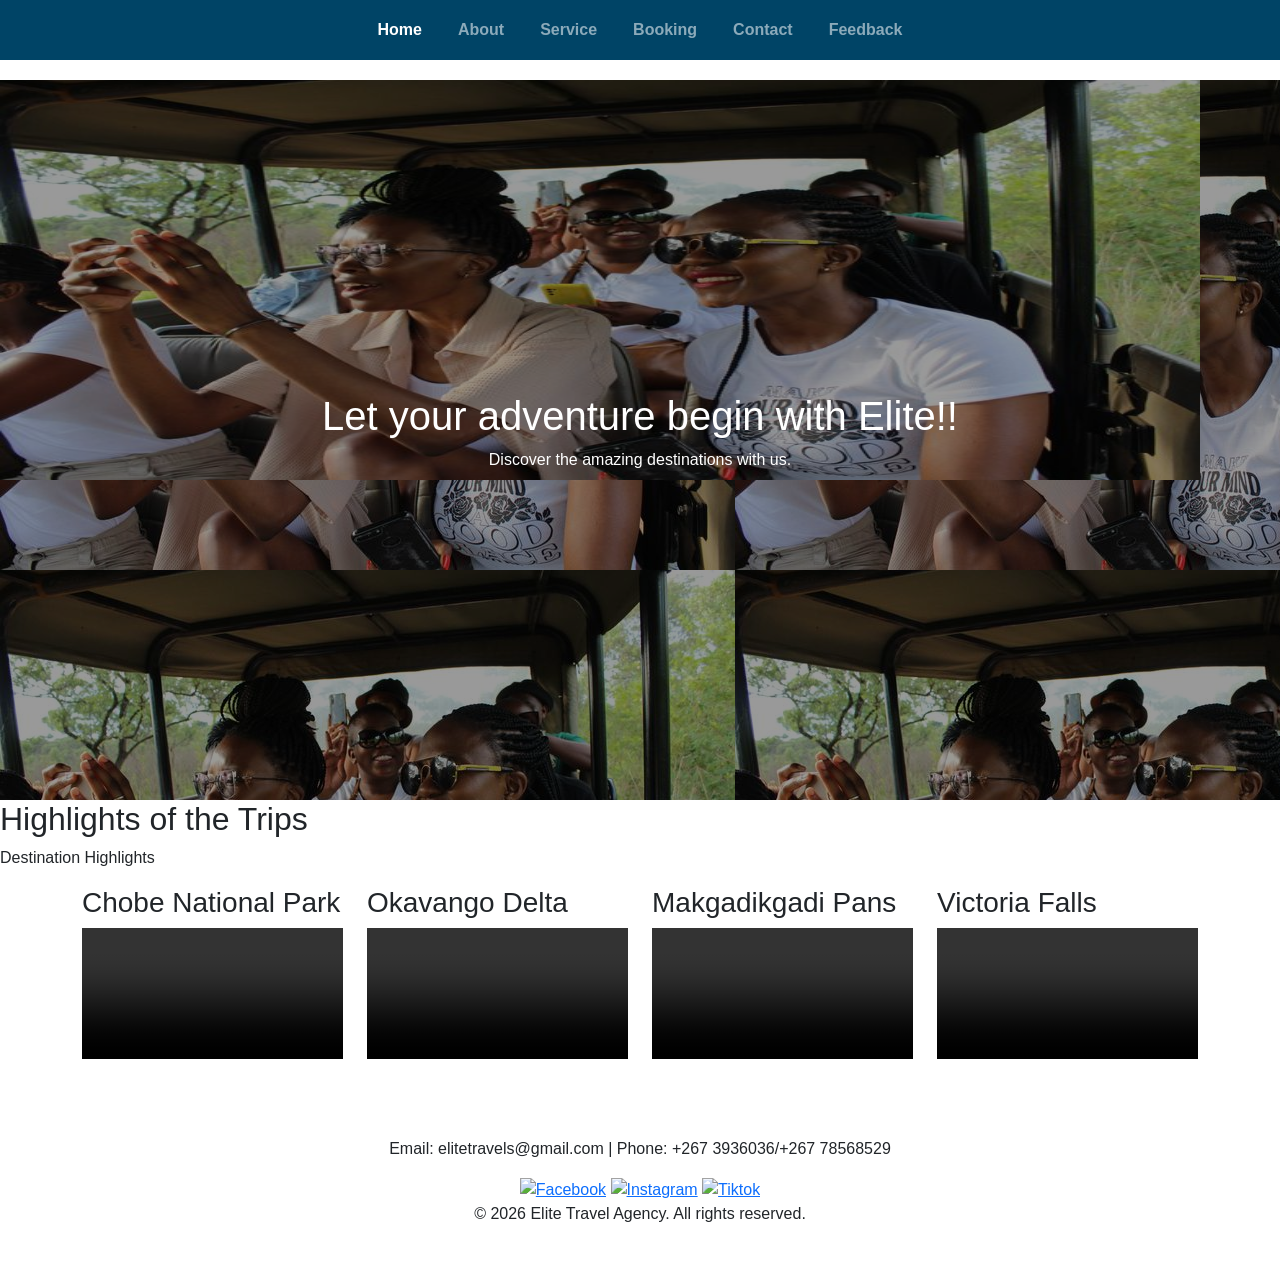
==== index.html @ 365d8ebf "Updated content" ====
<!DOCTYPE html>

<html lang="en">

<head>
    <meta charset="UTF-8">
    <meta name="viewport"  content="width=device-width,initial-scale-1.0">
    <title>Elite Travel Agency</title>

    <link rel="stylesheet" href="https://cdn.jsdelivr.net/npm/bootstrap@5.3.0/dist/css/bootstrap.min.css">
    <link rel="stylesheet" href="style.css">


</head>

<body>

    <header>
        <nav class="navbar navbar-expand-lg navbar-dark bg-dark fixed-top">
            <div class="container-fluid">

                
                <!--Mobile toggle button-->
                <button class="navbar-toggler" type="button" data-bs-toggle="collapse" data-bs-target="#navbarNav">
                    <span class="navbar-toggler-icon"></span>
                </button>

       <!--Navigation links-->
       <div class="collapse navbar-collapse" id="navbarNav">
        <ul class="navbar-nav mx-auto">
          <li class="nav-item"><a class="nav-link active" href="index.html">Home</a></li>
          <li class="nav-item"><a class="nav-link" href="about.html">About</a></li>
          <li class="nav-item"><a class="nav-link" href="service.html">Service</a></li>
          <li class="nav-item"><a class="nav-link" href="booking.html">Booking</a></li>
          <li class="nav-item"><a class="nav-link" href="contact.html">Contact</a></li>
          <li class="nav-item"><a class="nav-link" href="feedback.html">Feedback</a></li>
        </ul>
       </div>
      </div>
     </nav>
    </header>

        <!-- Hero Banner Section -->
         <section class="hero">
            <img src="Hero-banner.jpg" alt="Travel banner showing our happy travellers" width="1200" height="400">
            <div class="tagline">
            <h1>Let your adventure begin with Elite!!</h1>
            <p>Discover the amazing destinations with us.</p>
            
            </div>
         </section>

         <main>

         <section id="trip-highlights-videos">
            <h2>Highlights of the Trips</h2>
            <p>Destination Highlights</p>
            <div class="container">
                <div class="row">
                    <div class="col-md-3 col-sm-6 mb-4">
               <article>
                    <h3>Chobe National Park</h3>
                    <video class="w-100" controls>
                        <source src="Chobe.mp4" type="video/mp4">
                        Your browswer does not support the video tag.
                    </video>
                    </article>
                    </div>
              <div class="col-md-3 col-sm-6 mb-4">
                <article>
                <h3>Okavango Delta</h3>
                <video class="w-100" controls>
                    <source src="Okavango.mp4" type="video/mp4">
                    Your browser does not support the video tag.
                </video>
                </article>
              </div>
            
              <div class="col-md-3 col-sm-6 mb-4">
                <article>
                <h3>Makgadikgadi Pans</h3>
                <video class="w-100" controls>
                    <source src="Makgadikgadi.mp4" type="video/mp4">
                    Your browser does not support the video tag.
                </video>
                </article>
              </div>
            
              <div class="col-md-3 col-sm-6 mb-4">
                <article>
                <h3>Victoria Falls</h3>
                <video class="w-100" controls>
                    <source src="VictoriaFalls.mp4" type="video/mp4">
                    Your browser does not support the video tag.
                </video>
                </article>
              </div>

                </div>

            </div>

         </section>

    </main>

    <footer class="container text-center my-5">
        <!--Contact Info-->
        <section id="contact">
            <p>Email: elitetravels@gmail.com | Phone: +267 3936036/+267 78568529</p>
        </section>

        <!--Social Media Icons-->
        <section id="social-media">
            <a href="#"><img src="facebook-icon.png" alt="Facebook"></a>
            <a href="#"><img src="instagram-icon.png" alt="Instagram"></a>
            <a href="#"><img src="tiktok-icon.png" alt="Tiktok"></a>
        </section>

        <!--Copyright-->
        <section id="copyright">
            <p>&copy; 2026 Elite Travel Agency. All rights reserved.</p>
        </section>
    </footer>

</body>

</html>
---- style.css ----
/* General reset */
body {
  padding-top: 120px;
  font-family: Arial, sans-serif;
  margin: 0;
  padding: 0;
}

/* Navigation container*/
.navbar {
  display: flex;
  justify-content: space-between; /* logo on left, nav on right */
  align-items: center;
  background-color: #004466;
  padding: 10px 20px;
  position: fixed;
  top: 0;
  left: 0;
  width: 100%;
  z-index: 1000;
}

/* Logo styling */
.logo img {
  height: 50px; /*adjust size */
}

/* Override Bootstrap defaults */
.navbar {
  background-color: #004466 !important; /* Deep blue brand color */
}

.navbar-nav {
  gap: 20px;
}

.nav-link {
  font-weight: bold;
  transition: color 0.3s ease;
}

.nav-link:hover {
  color: #ffc107; /* Gold hover effect */
}



/* Hero banner */
.hero {
  position: relative;
  background: url('Hero-banner.jpg');
  height: 80vh;
  color: white;
  margin-top: 80px;
}

.hero::before {
  content: "";
  position: absolute;
  top: 0; left: 0;
  width: 100%; height: 100%;
  background: rgba(0,0,0,0.4); /* overlay */
  z-index: 1;
}

.hero .tagline {
  position: absolute;
  top: 50%; left: 50%;
  transform: translate(-50%, -50%);
  text-align: center;
  z-index: 2;
}

/* Video highlights grid */
.video-grid {
  display: flex;
  justify-content: center;
  gap: 20px;
  flex-wrap: wrap; /* allows wrapping on smaller screens */
  margin: 20px;
}
.video-grid article {
  text-align: center;
}
.video-grid video {
  width: 250px;   /* smaller size */
  height: 150px;  /* keeps them compact */
  border: 2px solid #ccc;
  border-radius: 8px;
}

.highlights img {
  width: 100%;
  height: 200px;
  object-fit: cover;
  border-radius: 8px;
  box-shadow: 0 4px 6px rgba(0,0,0,0.2);

  .highlights p {
    text-align: center;
    margin-top: 8px;
    font-size: 14px;
    color: #333;
  }

  @media (max-width: 768px) {
    .col-md-3 {
      flex: 0 0 100%;
      max-width: 100%;
      margin-bottom: 20px;
  }
}

/* Footer */
footer {
  background-color: #004466;
  color: white;
  text-align: center;
  padding: 20px;
}
footer .social-icons img {
  width: 24px;
  height: 24px;
  margin: 0 5px;
}
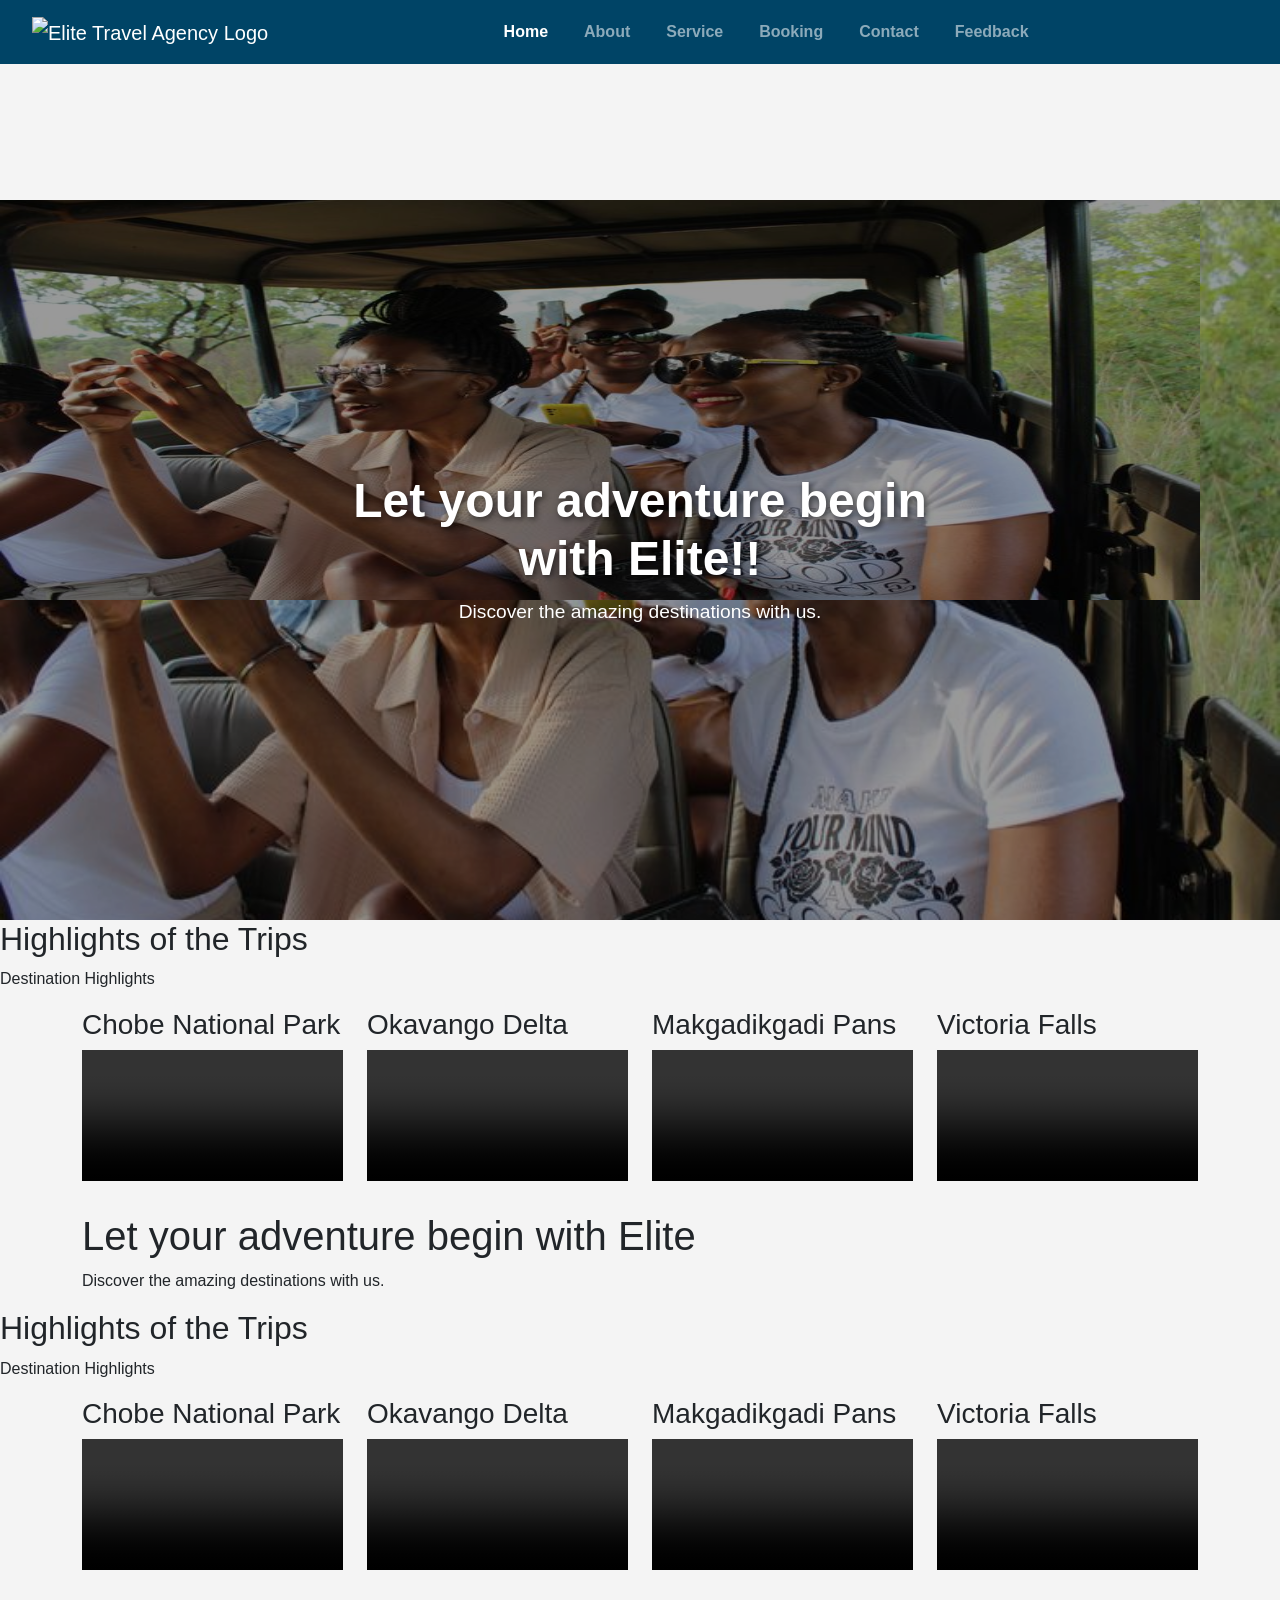
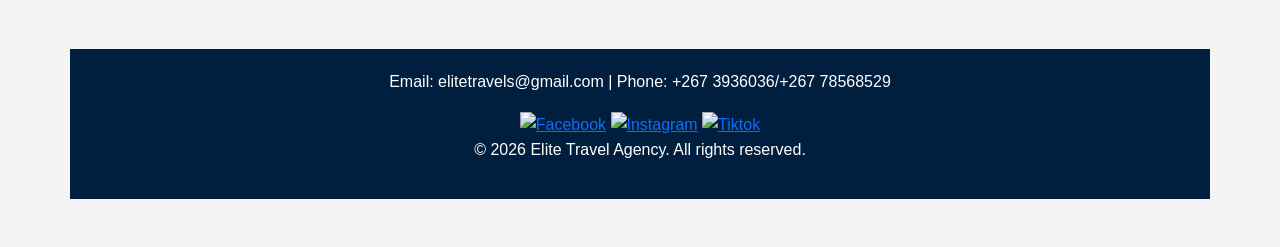
==== commit 20c214f2: "Updated changes" ====
--- a/index.html
+++ b/index.html
@@ -1,3 +1,4 @@
+
 <!DOCTYPE html>
 
 <html lang="en">
@@ -18,6 +19,12 @@
     <header>
         <nav class="navbar navbar-expand-lg navbar-dark bg-dark fixed-top">
             <div class="container-fluid">
+
+
+                <!--Logo-->
+                <a class="navbar-brand" href="index.html">
+                  <img src="images/logo.png" alt="Elite Travel Agency Logo" height="=40">
+                </a>
 
                 
                 <!--Mobile toggle button-->
@@ -96,6 +103,59 @@
                 </article>
               </div>
 
+
+            <h1>Let your adventure begin with Elite</h1>
+            <p>Discover the amazing destinations with us.</p>
+            </div>
+         </section>
+
+         <main>
+
+         <section id="trip-highlights-videos">
+            <h2>Highlights of the Trips</h2>
+            <p>Destination Highlights</p>
+            <div class="container">
+                <div class="row">
+                    <div class="col-md-3 col-sm-6 mb-4">
+               <article>
+                    <h3>Chobe National Park</h3>
+                    <video class="w-100" controls>
+                        <source src="Chobe.mp4" type="video/mp4">
+                        Your browswer does not support the video tag.
+                    </video>
+                    </article>
+                    </div>
+              <div class="col-md-3 col-sm-6 mb-4">
+                <article>
+                <h3>Okavango Delta</h3>
+                <video class="w-100" controls>
+                    <source src="Okavango.mp4" type="video/mp4">
+                    Your browser does not support the video tag.
+                </video>
+                </article>
+              </div>
+            
+              <div class="col-md-3 col-sm-6 mb-4">
+                <article>
+                <h3>Makgadikgadi Pans</h3>
+                <video class="w-100" controls>
+                    <source src="Makgadikgadi.mp4" type="video/mp4">
+                    Your browser does not support the video tag.
+                </video>
+                </article>
+              </div>
+            
+              <div class="col-md-3 col-sm-6 mb-4">
+                <article>
+                <h3>Victoria Falls</h3>
+                <video class="w-100" controls>
+                    <source src="VictoriaFalls.mp4" type="video/mp4">
+                    Your browser does not support the video tag.
+                </video>
+                </article>
+              </div>
+
+
                 </div>
 
             </div>
@@ -127,3 +187,7 @@
 
 </html>
 
+
+
+
+
--- a/style.css
+++ b/style.css
@@ -1,125 +1,297 @@
-/* General reset */
-body {
-  padding-top: 120px;
-  font-family: Arial, sans-serif;
-  margin: 0;
-  padding: 0;
-}
-
-/* Navigation container*/
-.navbar {
-  display: flex;
-  justify-content: space-between; /* logo on left, nav on right */
-  align-items: center;
-  background-color: #004466;
-  padding: 10px 20px;
-  position: fixed;
-  top: 0;
-  left: 0;
-  width: 100%;
-  z-index: 1000;
-}
-
-/* Logo styling */
-.logo img {
-  height: 50px; /*adjust size */
-}
-
-/* Override Bootstrap defaults */
-.navbar {
-  background-color: #004466 !important; /* Deep blue brand color */
-}
-
-.navbar-nav {
-  gap: 20px;
-}
-
-.nav-link {
-  font-weight: bold;
-  transition: color 0.3s ease;
-}
-
-.nav-link:hover {
-  color: #ffc107; /* Gold hover effect */
-}
-
-
-
-/* Hero banner */
-.hero {
-  position: relative;
-  background: url('Hero-banner.jpg');
-  height: 80vh;
-  color: white;
-  margin-top: 80px;
-}
-
-.hero::before {
-  content: "";
-  position: absolute;
-  top: 0; left: 0;
-  width: 100%; height: 100%;
-  background: rgba(0,0,0,0.4); /* overlay */
-  z-index: 1;
-}
-
-.hero .tagline {
-  position: absolute;
-  top: 50%; left: 50%;
-  transform: translate(-50%, -50%);
-  text-align: center;
-  z-index: 2;
-}
-
-/* Video highlights grid */
-.video-grid {
-  display: flex;
-  justify-content: center;
-  gap: 20px;
-  flex-wrap: wrap; /* allows wrapping on smaller screens */
-  margin: 20px;
-}
-.video-grid article {
-  text-align: center;
-}
-.video-grid video {
-  width: 250px;   /* smaller size */
-  height: 150px;  /* keeps them compact */
-  border: 2px solid #ccc;
-  border-radius: 8px;
-}
-
-.highlights img {
-  width: 100%;
-  height: 200px;
-  object-fit: cover;
-  border-radius: 8px;
-  box-shadow: 0 4px 6px rgba(0,0,0,0.2);
-
-  .highlights p {
-    text-align: center;
-    margin-top: 8px;
-    font-size: 14px;
-    color: #333;
-  }
-
-  @media (max-width: 768px) {
-    .col-md-3 {
-      flex: 0 0 100%;
-      max-width: 100%;
-      margin-bottom: 20px;
-  }
-}
-
-/* Footer */
-footer {
-  background-color: #004466;
-  color: white;
-  text-align: center;
-  padding: 20px;
-}
-footer .social-icons img {
-  width: 24px;
-  height: 24px;
-  margin: 0 5px;
-}
+
+
+* { margin: 0; padding: 0; box-sizing: border-box; }
+body {
+  font-family: Arial, sans-serif;
+  margin: 0;
+  padding-top: 100px; 
+  line-height: 1.6;
+  background: #f4f4f4;
+
+
+header {
+  position: fixed;
+  top: 0;
+  width: 100%;
+  background: #003366;
+  color: white;
+  padding: 20px;
+  display: flex;
+  justify-content: space-between;
+  align-items: center;
+  z-index: 1000;
+}
+header nav ul { list-style: none;
+   display: flex; 
+   gap: 20px; 
+  }
+
+@media (max-width: 768px) {
+  .nav-links {
+    flex-direction: column;   /* stack links vertically */
+    gap: 15px;
+    background-color: #001f3f;
+    padding: 10px;
+  }
+}
+
+header nav ul li a {
+  color: white; 
+  text-decoration: none;
+   font-weight: bold;
+  transition: color 0.3s ease;
+}
+header nav ul li a:hover { color: #ffc107; }
+
+
+.hero {
+  position: relative;
+  background: url('Hero-banner.jpg') center/cover no-repeat;
+  height: 80vh;
+  color: white;
+  margin-top: 100px;
+}
+.hero::before {
+  content: "";
+  position: absolute;
+  top: 0; left: 0;
+  width: 100%; height: 100%;
+  background: rgba(0,0,0,0.4);
+  z-index: 1;
+}
+.hero .tagline {
+  position: absolute;
+  top: 50%; left: 50%;
+  transform: translate(-50%, -50%);
+  text-align: center;
+  z-index: 2;
+}
+.hero .tagline h1 {
+  font-size: 3rem;
+  font-weight: bold;
+  margin-bottom: 10px;
+  text-shadow: 2px 2px 6px rgba(0,0,0,0.6);
+}
+.hero .tagline p {
+  font-size: 1.2rem;
+  margin-bottom: 20px;
+}
+
+
+.about-section {
+  padding: 40px;
+  text-align: center;
+}
+
+.about-row {
+  display: flex;
+  justify-content: center;
+  align-items: flex-start;
+  gap: 20px; 
+  flex-wrap: nowrap;
+}
+
+.about-box {
+   width: 220px;              
+  height: 220px;            
+  background: #fff;
+  border-radius: 8px;
+  box-shadow: 0 4px 6px rgba(0,0,0,0.1);
+  overflow: hidden;
+  text-align: center;
+}
+
+.about-box img {
+  width: 100%;
+  height: 160px; 
+  object-fit: cover;
+}
+
+.about-box p {
+  padding: 10px;
+  font-weight: bold;
+  color: #333;
+}
+
+
+.services-section { padding: 40px; text-align: center; }
+.services-grid {
+  display: grid; grid-template-columns: repeat(2, 1fr);
+  gap: 20px; margin-top: 20px;
+}
+.service-box {
+  border: 1px solid #ccc; padding: 20px;
+  background: #f9f9f9; border-radius: 8px;
+}
+
+
+.prices-section { padding: 40px; }
+table { width: 100%; border-collapse: collapse; margin-top: 20px; }
+th, td { border: 1px solid #ccc; padding: 12px; text-align: left; }
+th { background: #004466; color: white; }
+
+
+.contact-section { padding: 40px; }
+.contact-section p { margin-bottom: 10px; }
+
+footer {
+  text-align: center;
+  padding: 20px;
+  background-color: #001f3f;
+  color: #fff;
+}
+
+.social-icons {
+  display: flex;
+  justify-content: center;
+  flex-wrap: wrap;   /* allows wrapping on small screens */
+  margin-top: 10px;
+}
+
+.social-icons a {
+  color: #fff;
+  margin: 0 10px;
+  font-size: 20px;
+}
+
+@media (max-width: 600px) {
+  .social-icons a {
+    font-size: 16px;  /* smaller icons */
+    margin: 5px;
+  }
+}
+
+
+
+@media (max-width: 768px) {
+  .services-grid { grid-template-columns: 1fr; }
+  header nav ul { flex-direction: column; gap: 10px; }
+}
+    }
+=======
+/* General reset */
+body {
+  padding-top: 120px;
+  font-family: Arial, sans-serif;
+  margin: 0;
+  padding: 0;
+}
+
+/* Navigation container*/
+.navbar {
+  display: flex;
+  justify-content: space-between; /* logo on left, nav on right */
+  align-items: center;
+  background-color: #004466;
+  padding: 10px 20px;
+  position: fixed;
+  top: 0;
+  left: 0;
+  width: 100%;
+  z-index: 1000;
+}
+
+/* Logo styling */
+.logo img {
+  height: 50px; /*adjust size */
+}
+
+/* Override Bootstrap defaults */
+.navbar {
+  background-color: #004466 !important; /* Deep blue brand color */
+}
+
+.navbar-nav {
+  gap: 20px;
+}
+
+.nav-link {
+  font-weight: bold;
+  transition: color 0.3s ease;
+}
+
+.nav-link:hover {
+  color: #ffc107; /* Gold hover effect */
+}
+
+
+
+/* Hero banner */
+.hero {
+  position: relative;
+  background: url('Hero-banner.jpg');
+  height: 80vh;
+  color: white;
+  margin-top: 80px;
+}
+
+.hero::before {
+  content: "";
+  position: absolute;
+  top: 0; left: 0;
+  width: 100%; height: 100%;
+  background: rgba(0,0,0,0.4); /* overlay */
+  z-index: 1;
+}
+
+.hero .tagline {
+  position: absolute;
+  top: 50%; left: 50%;
+  transform: translate(-50%, -50%);
+  text-align: center;
+  z-index: 2;
+}
+
+/* Video highlights grid */
+.video-grid {
+  display: flex;
+  justify-content: center;
+  gap: 20px;
+  flex-wrap: wrap; /* allows wrapping on smaller screens */
+  margin: 20px;
+}
+.video-grid article {
+  text-align: center;
+}
+.video-grid video {
+  width: 250px;   /* smaller size */
+  height: 150px;  /* keeps them compact */
+  border: 2px solid #ccc;
+  border-radius: 8px;
+}
+
+.highlights img {
+  width: 100%;
+  height: 200px;
+  object-fit: cover;
+  border-radius: 8px;
+  box-shadow: 0 4px 6px rgba(0,0,0,0.2);
+
+  .highlights p {
+    text-align: center;
+    margin-top: 8px;
+    font-size: 14px;
+    color: #333;
+  }
+
+  @media (max-width: 768px) {
+    .col-md-3 {
+      flex: 0 0 100%;
+      max-width: 100%;
+      margin-bottom: 20px;
+  }
+}
+
+/* Footer */
+footer {
+  background-color: #004466;
+  color: white;
+  text-align: center;
+  padding: 20px;
+}
+footer .social-icons img {
+  width: 24px;
+  height: 24px;
+  margin: 0 5px;
+}
+>>>>>>> c74f7d3d18e4fff22c486b21abc8898c3a20e3b2
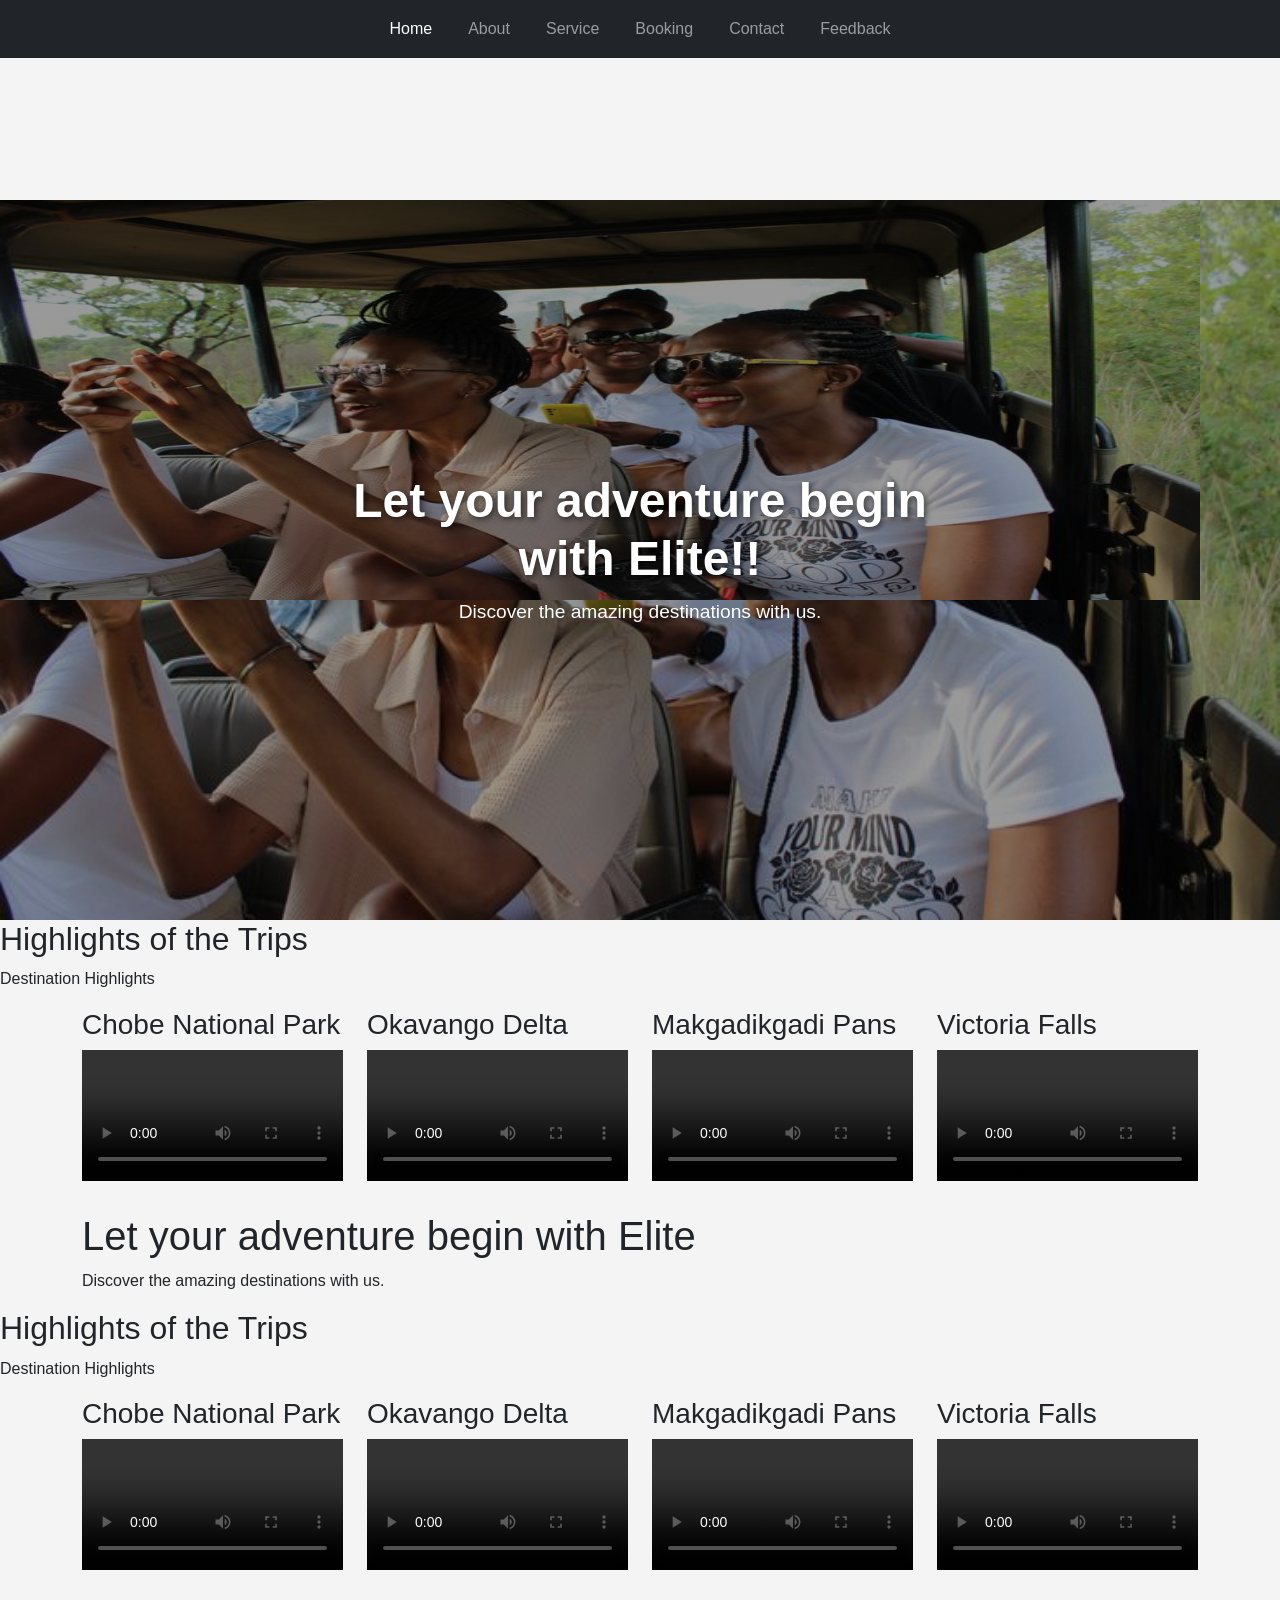
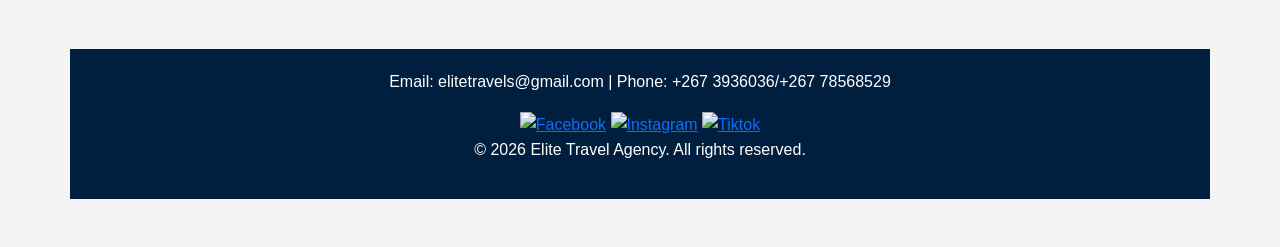
==== commit 64168b35: "Updated content" ====
--- a/index.html
+++ b/index.html
@@ -19,12 +19,6 @@
     <header>
         <nav class="navbar navbar-expand-lg navbar-dark bg-dark fixed-top">
             <div class="container-fluid">
-
-
-                <!--Logo-->
-                <a class="navbar-brand" href="index.html">
-                  <img src="images/logo.png" alt="Elite Travel Agency Logo" height="=40">
-                </a>
 
                 
                 <!--Mobile toggle button-->
--- a/style.css
+++ b/style.css
@@ -168,130 +168,4 @@
   header nav ul { flex-direction: column; gap: 10px; }
 }
     }
-=======
-/* General reset */
-body {
-  padding-top: 120px;
-  font-family: Arial, sans-serif;
-  margin: 0;
-  padding: 0;
-}
 
-/* Navigation container*/
-.navbar {
-  display: flex;
-  justify-content: space-between; /* logo on left, nav on right */
-  align-items: center;
-  background-color: #004466;
-  padding: 10px 20px;
-  position: fixed;
-  top: 0;
-  left: 0;
-  width: 100%;
-  z-index: 1000;
-}
-
-/* Logo styling */
-.logo img {
-  height: 50px; /*adjust size */
-}
-
-/* Override Bootstrap defaults */
-.navbar {
-  background-color: #004466 !important; /* Deep blue brand color */
-}
-
-.navbar-nav {
-  gap: 20px;
-}
-
-.nav-link {
-  font-weight: bold;
-  transition: color 0.3s ease;
-}
-
-.nav-link:hover {
-  color: #ffc107; /* Gold hover effect */
-}
-
-
-
-/* Hero banner */
-.hero {
-  position: relative;
-  background: url('Hero-banner.jpg');
-  height: 80vh;
-  color: white;
-  margin-top: 80px;
-}
-
-.hero::before {
-  content: "";
-  position: absolute;
-  top: 0; left: 0;
-  width: 100%; height: 100%;
-  background: rgba(0,0,0,0.4); /* overlay */
-  z-index: 1;
-}
-
-.hero .tagline {
-  position: absolute;
-  top: 50%; left: 50%;
-  transform: translate(-50%, -50%);
-  text-align: center;
-  z-index: 2;
-}
-
-/* Video highlights grid */
-.video-grid {
-  display: flex;
-  justify-content: center;
-  gap: 20px;
-  flex-wrap: wrap; /* allows wrapping on smaller screens */
-  margin: 20px;
-}
-.video-grid article {
-  text-align: center;
-}
-.video-grid video {
-  width: 250px;   /* smaller size */
-  height: 150px;  /* keeps them compact */
-  border: 2px solid #ccc;
-  border-radius: 8px;
-}
-
-.highlights img {
-  width: 100%;
-  height: 200px;
-  object-fit: cover;
-  border-radius: 8px;
-  box-shadow: 0 4px 6px rgba(0,0,0,0.2);
-
-  .highlights p {
-    text-align: center;
-    margin-top: 8px;
-    font-size: 14px;
-    color: #333;
-  }
-
-  @media (max-width: 768px) {
-    .col-md-3 {
-      flex: 0 0 100%;
-      max-width: 100%;
-      margin-bottom: 20px;
-  }
-}
-
-/* Footer */
-footer {
-  background-color: #004466;
-  color: white;
-  text-align: center;
-  padding: 20px;
-}
-footer .social-icons img {
-  width: 24px;
-  height: 24px;
-  margin: 0 5px;
-}
->>>>>>> c74f7d3d18e4fff22c486b21abc8898c3a20e3b2
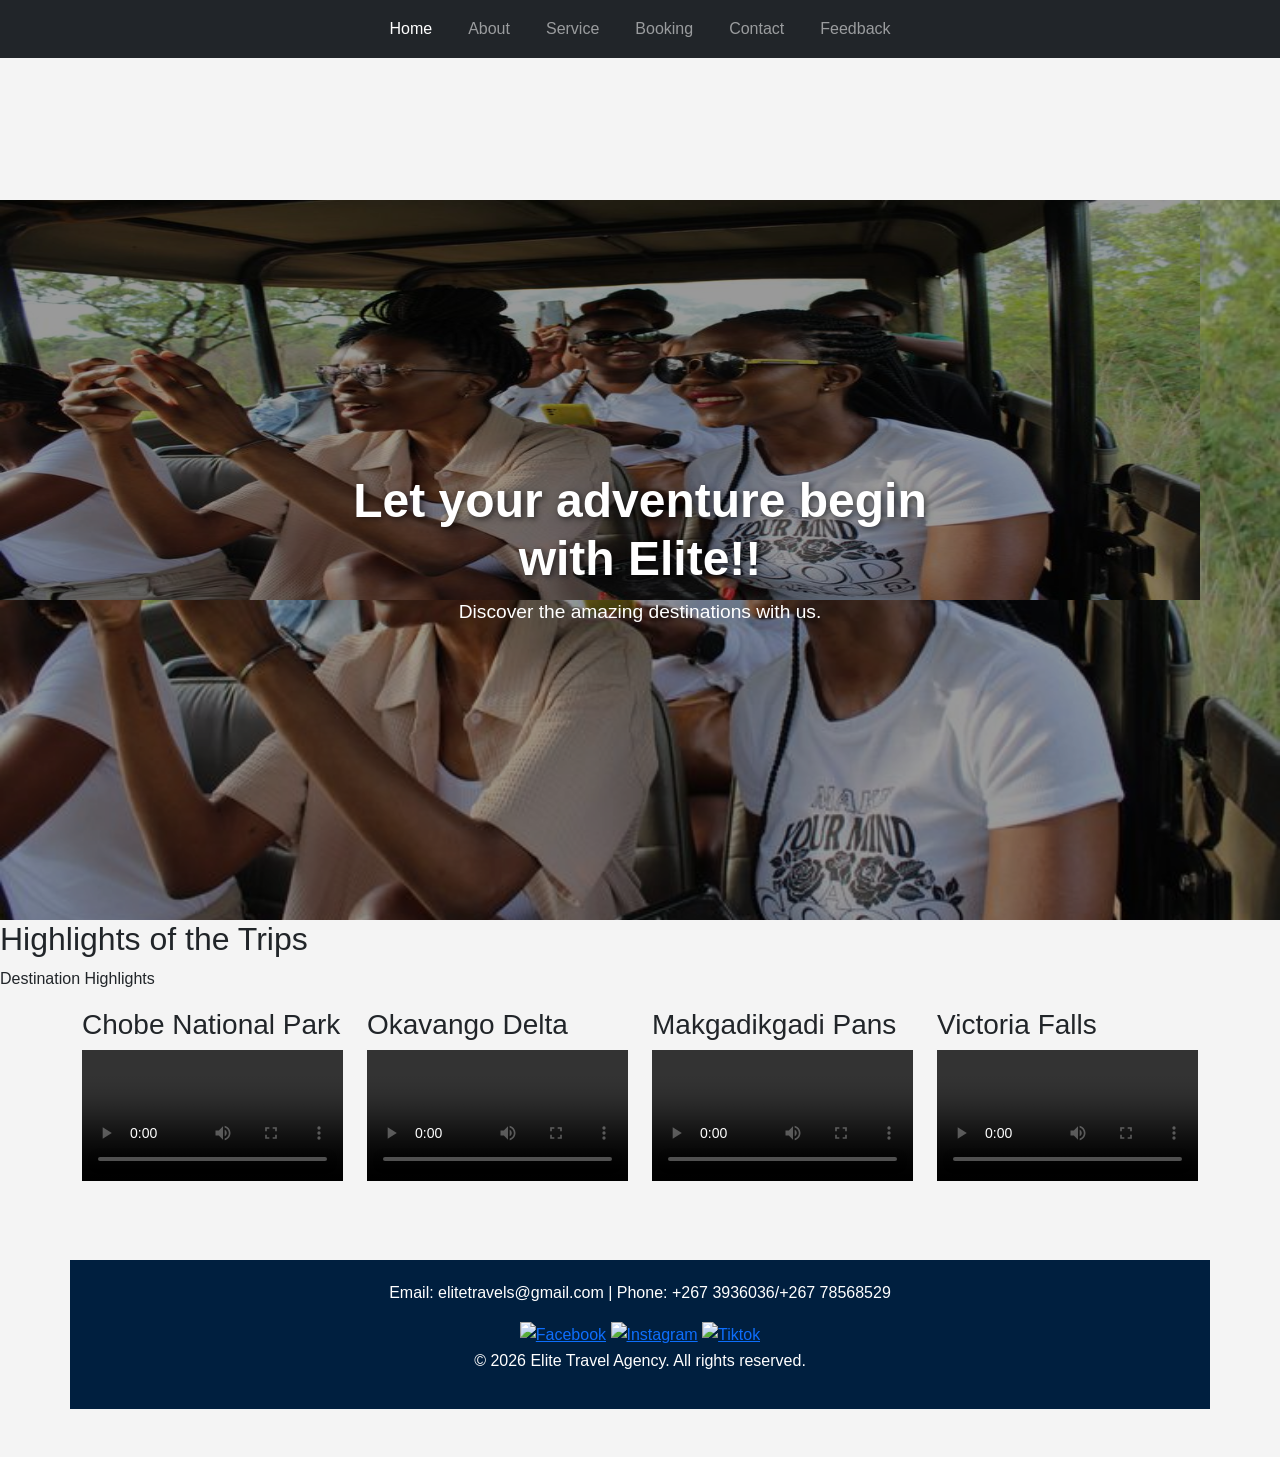
==== commit 3b49af48: "Updated content" ====
--- a/index.html
+++ b/index.html
@@ -96,68 +96,10 @@
                 </video>
                 </article>
               </div>
-
-
-            <h1>Let your adventure begin with Elite</h1>
-            <p>Discover the amazing destinations with us.</p>
             </div>
          </section>
 
-         <main>
-
-         <section id="trip-highlights-videos">
-            <h2>Highlights of the Trips</h2>
-            <p>Destination Highlights</p>
-            <div class="container">
-                <div class="row">
-                    <div class="col-md-3 col-sm-6 mb-4">
-               <article>
-                    <h3>Chobe National Park</h3>
-                    <video class="w-100" controls>
-                        <source src="Chobe.mp4" type="video/mp4">
-                        Your browswer does not support the video tag.
-                    </video>
-                    </article>
-                    </div>
-              <div class="col-md-3 col-sm-6 mb-4">
-                <article>
-                <h3>Okavango Delta</h3>
-                <video class="w-100" controls>
-                    <source src="Okavango.mp4" type="video/mp4">
-                    Your browser does not support the video tag.
-                </video>
-                </article>
-              </div>
-            
-              <div class="col-md-3 col-sm-6 mb-4">
-                <article>
-                <h3>Makgadikgadi Pans</h3>
-                <video class="w-100" controls>
-                    <source src="Makgadikgadi.mp4" type="video/mp4">
-                    Your browser does not support the video tag.
-                </video>
-                </article>
-              </div>
-            
-              <div class="col-md-3 col-sm-6 mb-4">
-                <article>
-                <h3>Victoria Falls</h3>
-                <video class="w-100" controls>
-                    <source src="VictoriaFalls.mp4" type="video/mp4">
-                    Your browser does not support the video tag.
-                </video>
-                </article>
-              </div>
-
-
-                </div>
-
-            </div>
-
-         </section>
-
-    </main>
-
+        
     <footer class="container text-center my-5">
         <!--Contact Info-->
         <section id="contact">
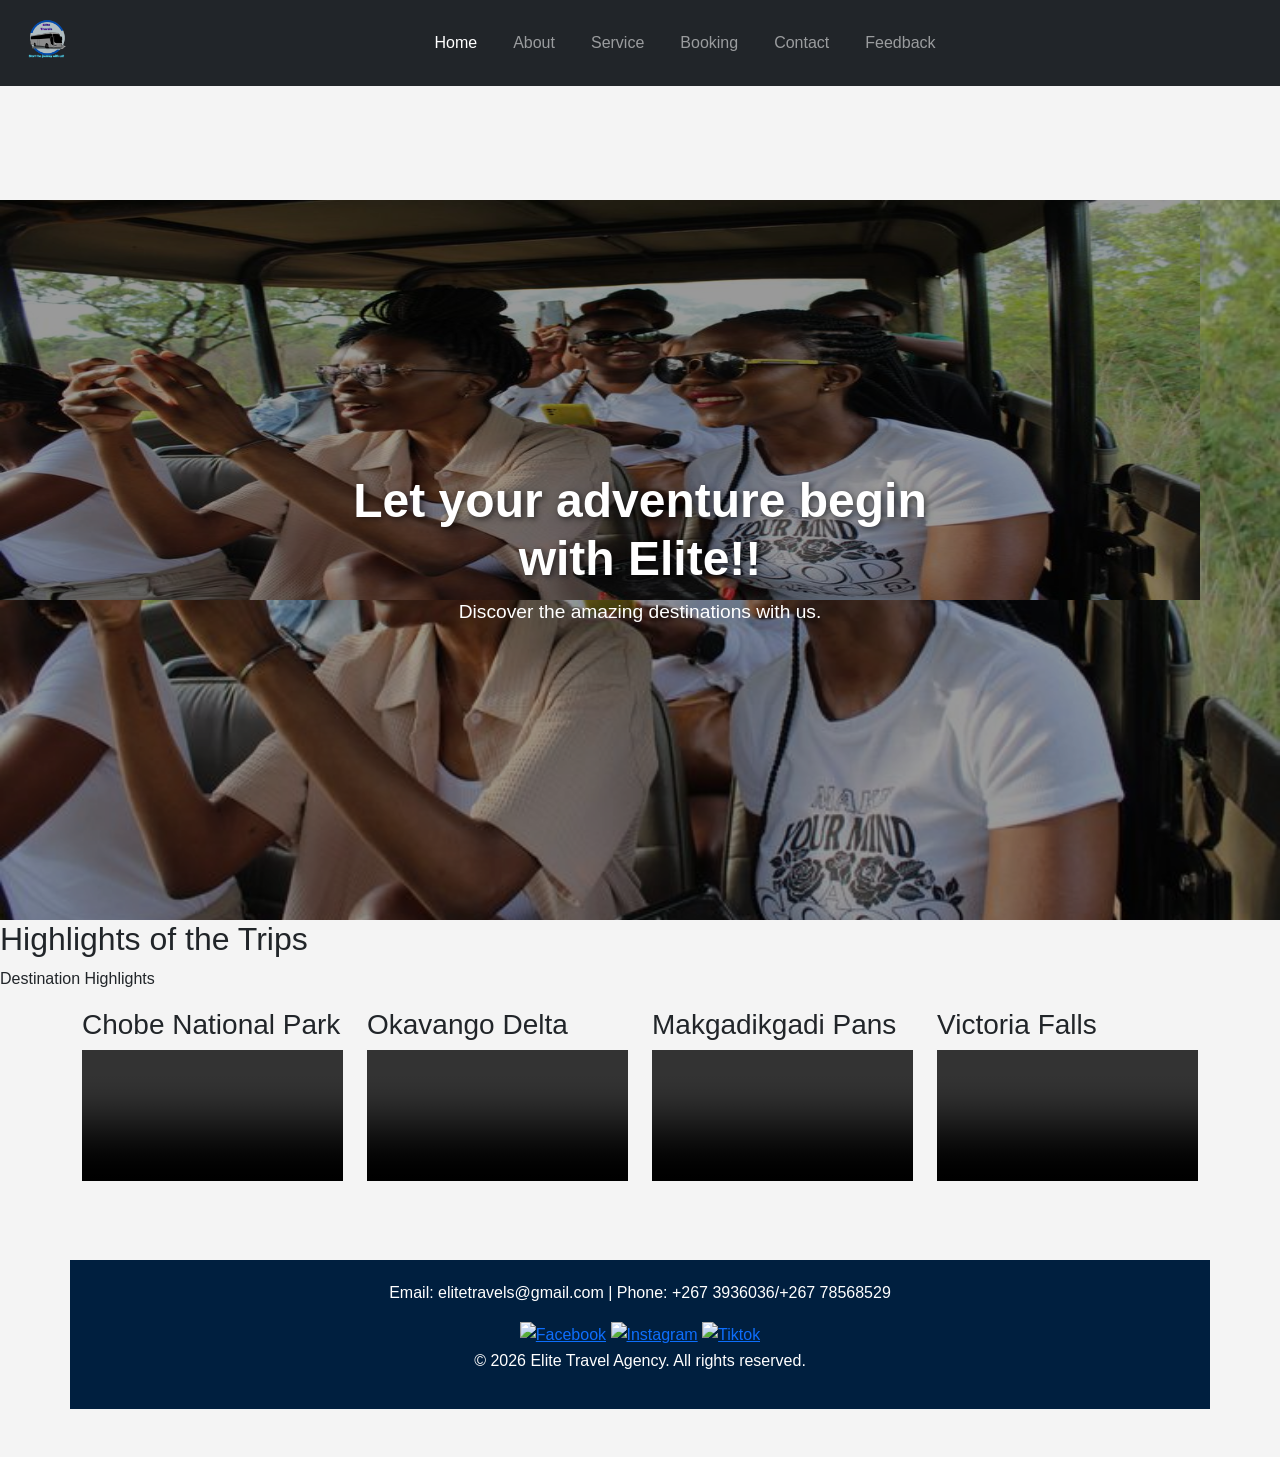
==== commit 82ea773f: "Updated changes" ====
--- a/index.html
+++ b/index.html
@@ -25,8 +25,11 @@
                 <button class="navbar-toggler" type="button" data-bs-toggle="collapse" data-bs-target="#navbarNav">
                     <span class="navbar-toggler-icon"></span>
                 </button>
-
-       <!--Navigation links-->
+                
+      <a href="index.html">
+       <img src="logo.png" alt="Elite Travels Logo" class="logo">
+      </a>
+  
        <div class="collapse navbar-collapse" id="navbarNav">
         <ul class="navbar-nav mx-auto">
           <li class="nav-item"><a class="nav-link active" href="index.html">Home</a></li>
--- a/style.css
+++ b/style.css
@@ -43,6 +43,26 @@
 }
 header nav ul li a:hover { color: #ffc107; }
 
+.logo {
+  height: 70px;       
+  width: auto;        
+  margin-right: 20px; 
+  vertical-align: middle;
+}
+
+nav {
+  display: flex;
+  align-items: center;
+  justify-content: space-between;
+}
+
+nav ul {
+  list-style: none;
+  display: flex;
+  gap: 20px;
+}
+
+
 
 .hero {
   position: relative;
@@ -78,52 +98,55 @@
 }
 
 
-.about-section {
-  padding: 40px;
+.about-highlights {
+  text-align: center;
+  padding: 40px 20px;
+}
+
+.gallery-row {
+  display: flex;
+  flex-wrap: wrap;
+  justify-content: center;
+  gap: 20px;
+}
+
+.gallery-item {
+  flex: 1 1 250px;
+  max-width: 250px;
   text-align: center;
 }
 
-.about-row {
-  display: flex;
-  justify-content: center;
-  align-items: flex-start;
-  gap: 20px; 
-  flex-wrap: nowrap;
+.gallery-item img {
+  width: 100%;
+  height: 180px;
+  object-fit: cover;
+  border-radius: 8px;
+  display: block;
 }
 
-.about-box {
-   width: 220px;              
-  height: 220px;            
-  background: #fff;
-  border-radius: 8px;
-  box-shadow: 0 4px 6px rgba(0,0,0,0.1);
-  overflow: hidden;
-  text-align: center;
-}
-
-.about-box img {
-  width: 100%;
-  height: 160px; 
-  object-fit: cover;
-}
-
-.about-box p {
-  padding: 10px;
+.gallery-item p {
+  margin-top: 10px;
   font-weight: bold;
-  color: #333;
 }
 
 
-.services-section { padding: 40px; text-align: center; }
-.services-grid {
-  display: grid; grid-template-columns: repeat(2, 1fr);
-  gap: 20px; margin-top: 20px;
-}
-.service-box {
-  border: 1px solid #ccc; padding: 20px;
-  background: #f9f9f9; border-radius: 8px;
+.services-container {
+  display: grid;
+  grid-template-columns: 1fr 1fr;
+   grid-auto-rows: minmax(200px, auto); 
+  gap: 20px; 
+  max-width: 900px;
+  margin: 0 auto;
 }
 
+.service-card {
+  background-color: #f9f9f9;
+  border: 1px solid #ddd;
+  border-radius: 8px;
+  text-align: center;
+  padding: 20px;
+  box-shadow: 0 2px 6px rgba(0,0,0,0.1);
+}
 
 .prices-section { padding: 40px; }
 table { width: 100%; border-collapse: collapse; margin-top: 20px; }
@@ -131,8 +154,10 @@
 th { background: #004466; color: white; }
 
 
-.contact-section { padding: 40px; }
-.contact-section p { margin-bottom: 10px; }
+.contact-section {
+  padding: 40px 20px;     
+  margin-bottom: 60px;    
+}
 
 footer {
   text-align: center;
@@ -144,7 +169,7 @@
 .social-icons {
   display: flex;
   justify-content: center;
-  flex-wrap: wrap;   /* allows wrapping on small screens */
+  flex-wrap: wrap;   
   margin-top: 10px;
 }
 
@@ -156,16 +181,13 @@
 
 @media (max-width: 600px) {
   .social-icons a {
-    font-size: 16px;  /* smaller icons */
+    font-size: 16px;  
     margin: 5px;
   }
 }
 
-
-
 @media (max-width: 768px) {
-  .services-grid { grid-template-columns: 1fr; }
-  header nav ul { flex-direction: column; gap: 10px; }
+  .services-container {
+    grid-template-columns: 1fr; 
+  }
 }
-    }
-
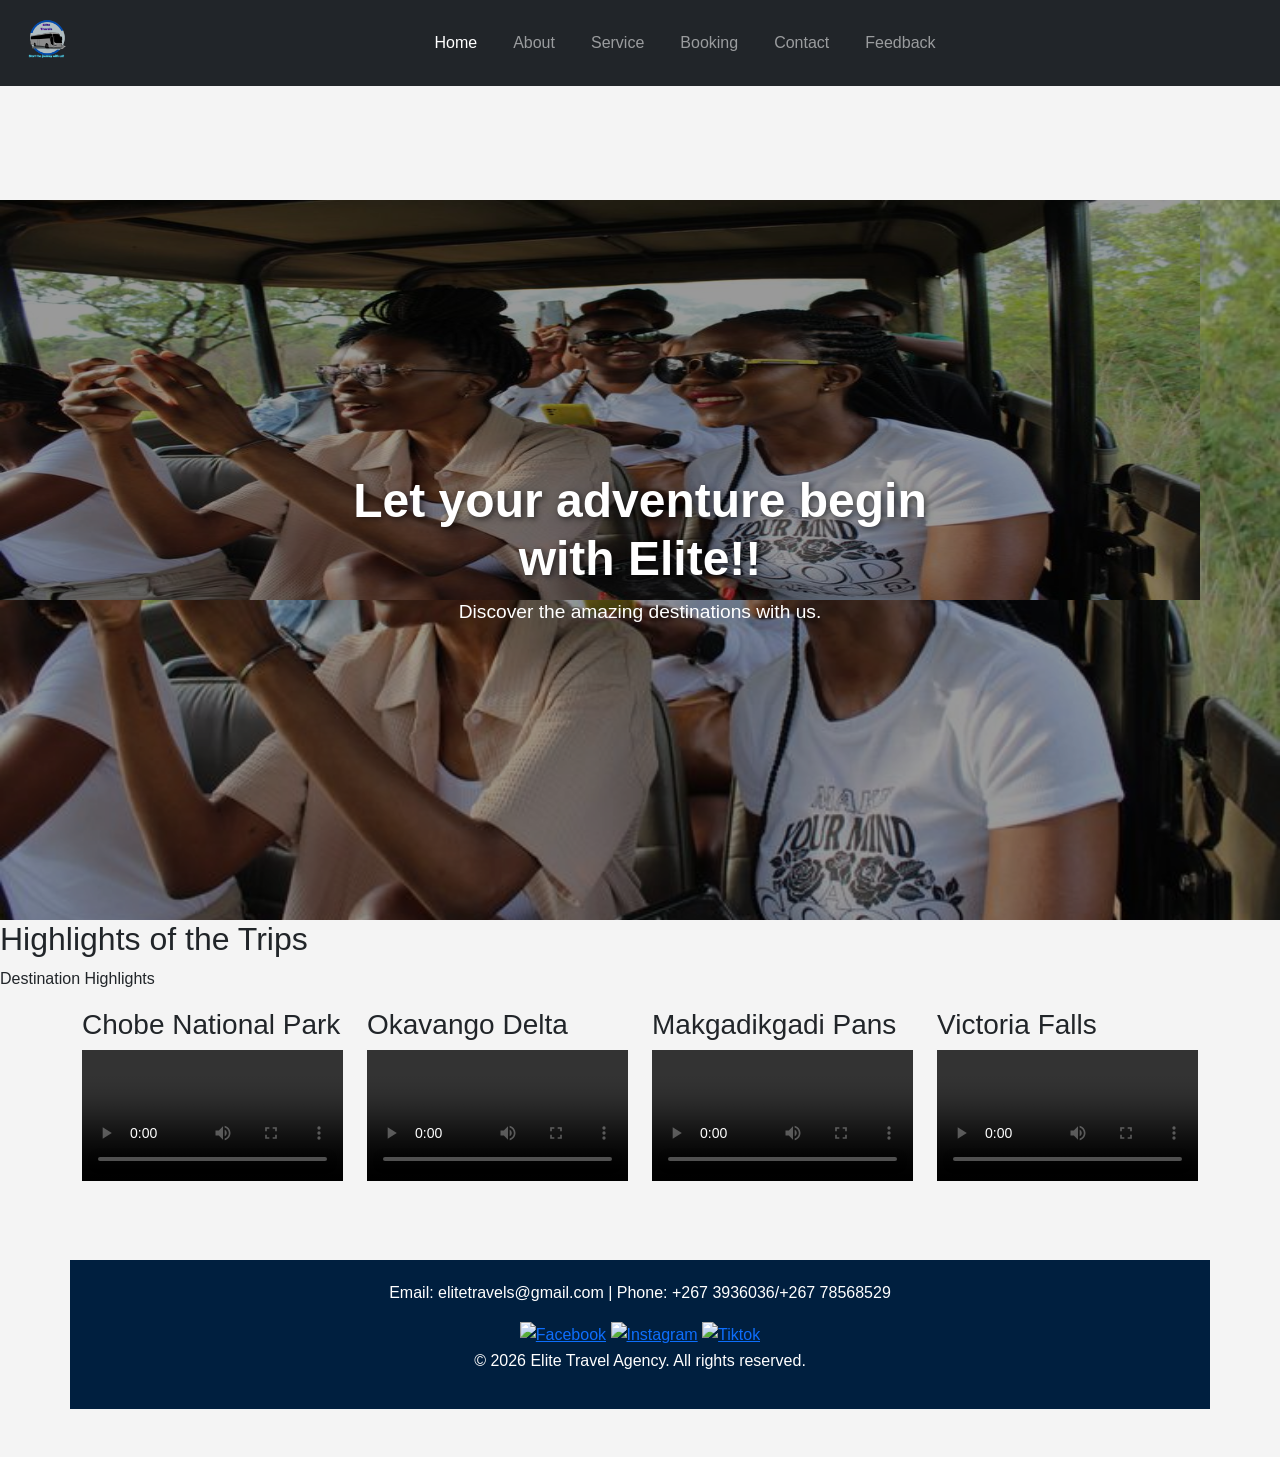
==== commit f297693d: "Make site responsive for mobile" ====
--- a/index.html
+++ b/index.html
@@ -5,7 +5,7 @@
 
 <head>
     <meta charset="UTF-8">
-    <meta name="viewport"  content="width=device-width,initial-scale-1.0">
+    <meta name="viewport"  content="width=device-width, initial-scale=1.0">
     <title>Elite Travel Agency</title>
 
     <link rel="stylesheet" href="https://cdn.jsdelivr.net/npm/bootstrap@5.3.0/dist/css/bootstrap.min.css">
@@ -20,7 +20,6 @@
         <nav class="navbar navbar-expand-lg navbar-dark bg-dark fixed-top">
             <div class="container-fluid">
 
-                
                 <!--Mobile toggle button-->
                 <button class="navbar-toggler" type="button" data-bs-toggle="collapse" data-bs-target="#navbarNav">
                     <span class="navbar-toggler-icon"></span>
--- a/style.css
+++ b/style.css
@@ -17,6 +17,7 @@
   color: white;
   padding: 20px;
   display: flex;
+  flex-wrap: wrap;
   justify-content: space-between;
   align-items: center;
   z-index: 1000;
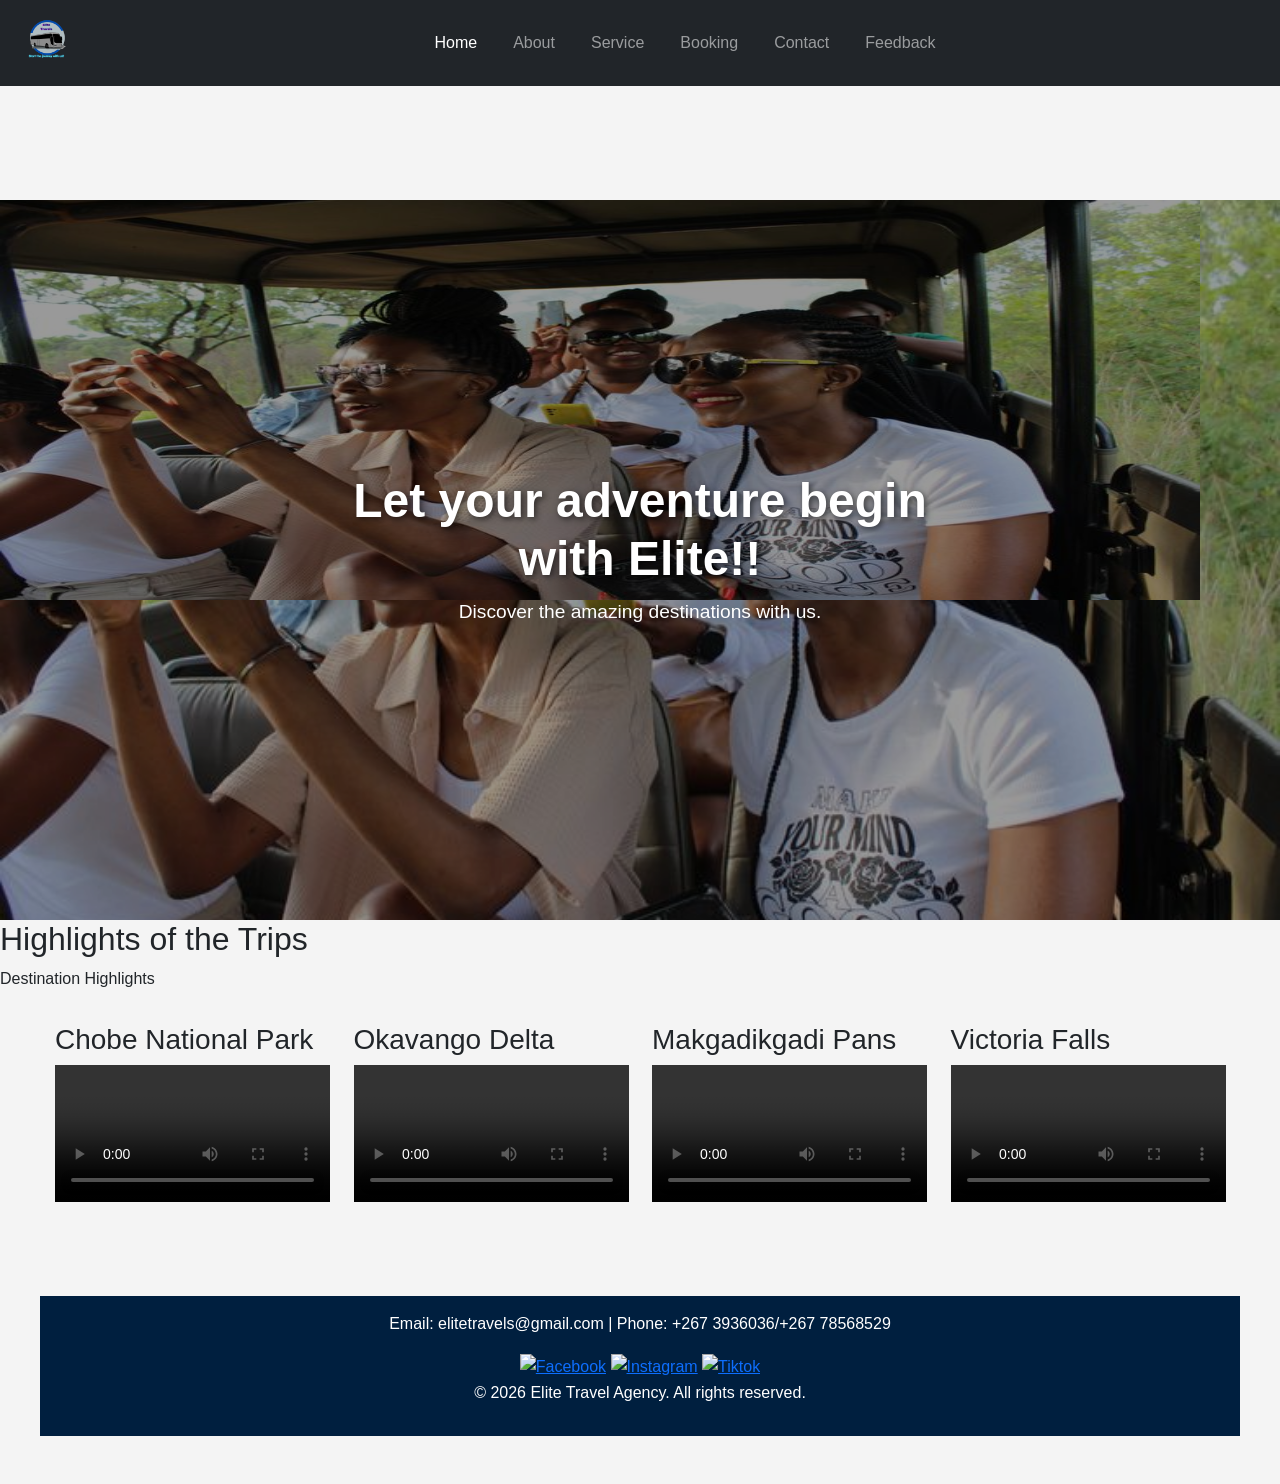
==== commit 4bfce8ec: "Mobile responsivness update" ====
--- a/index.html
+++ b/index.html
@@ -120,6 +120,8 @@
             <p>&copy; 2026 Elite Travel Agency. All rights reserved.</p>
         </section>
     </footer>
+    
+<script src="https://cdn.jsdelivr.net/npm/bootstrap@5.3.0/dist/js/bootstrap.bundle.min.js"></script>
 
 </body>
 
--- a/style.css
+++ b/style.css
@@ -8,6 +8,13 @@
   line-height: 1.6;
   background: #f4f4f4;
 
+  .container {
+  width: 100%;
+  max-width: 1200px;
+  margin: auto;
+  padding: 15px;
+}
+
 
 header {
   position: fixed;
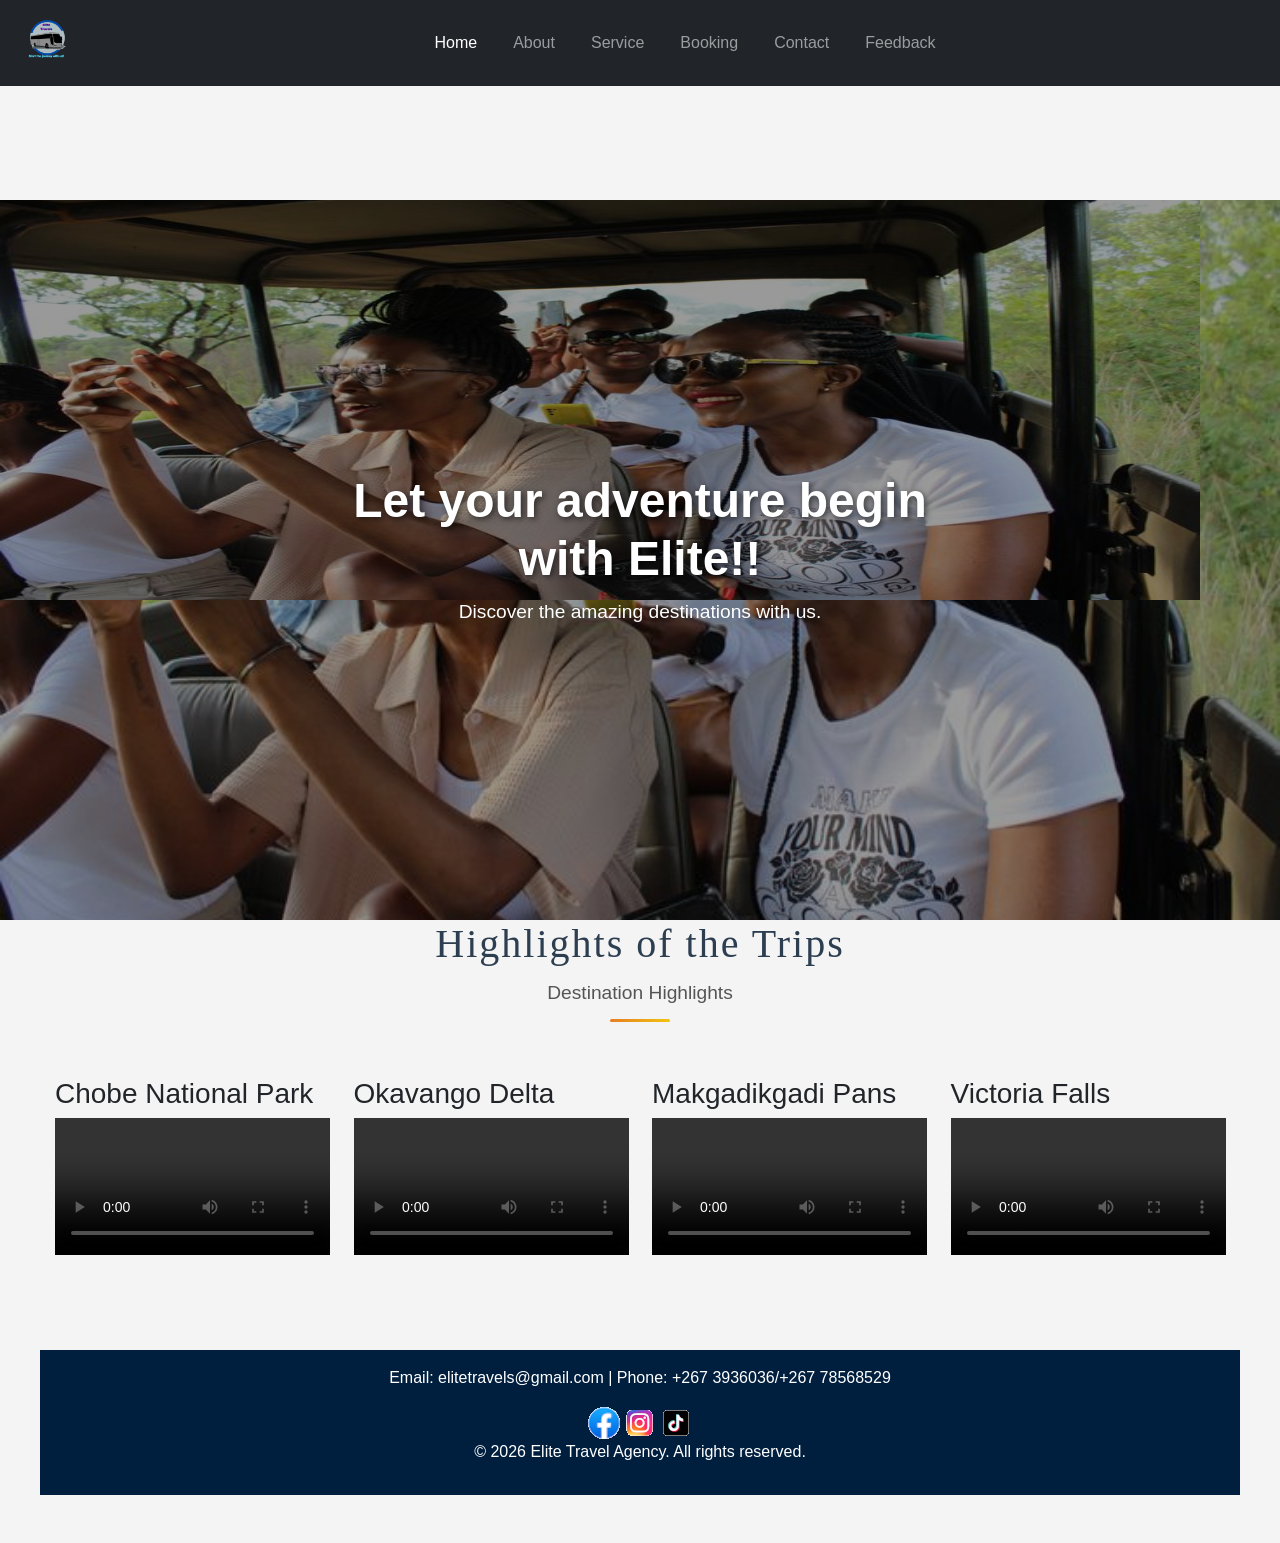
==== commit 07e16a07: "Update footer with social media icons" ====
--- a/index.html
+++ b/index.html
@@ -110,9 +110,9 @@
 
         <!--Social Media Icons-->
         <section id="social-media">
-            <a href="#"><img src="facebook-icon.png" alt="Facebook"></a>
-            <a href="#"><img src="instagram-icon.png" alt="Instagram"></a>
-            <a href="#"><img src="tiktok-icon.png" alt="Tiktok"></a>
+            <a href="#"><img src="facebook.png" alt="Facebook"></a>
+            <a href="#"><img src="Instagram.png" alt="Instagram"></a>
+            <a href="#"><img src="tiktok.png" alt="Tiktok"></a>
         </section>
 
         <!--Copyright-->
@@ -120,7 +120,7 @@
             <p>&copy; 2026 Elite Travel Agency. All rights reserved.</p>
         </section>
     </footer>
-    
+
 <script src="https://cdn.jsdelivr.net/npm/bootstrap@5.3.0/dist/js/bootstrap.bundle.min.js"></script>
 
 </body>
--- a/style.css
+++ b/style.css
@@ -105,6 +105,44 @@
   margin-bottom: 20px;
 }
 
+#trip-highlights-videos h2 {
+  font-family: 'Playfair Display', serif;
+  font-size: 2.5em;
+  text-align: center;
+  color: #2c3e50;
+  margin-bottom: 10px;
+  letter-spacing: 2px;
+}
+
+#trip-highlights-videos p {
+  font-family: 'Open Sans', sans-serif;
+  font-size: 1.2em;
+  text-align: center;
+  color: #555;
+  margin-bottom: 40px;
+  position: relative;
+}
+
+#trip-highlights-videos p::after {
+  content: '';
+  display: block;
+  width: 60px;
+  height: 3px;
+  background: linear-gradient(90deg, #e67e22, #f1c40f);
+  margin: 10px auto 0;
+  border-radius: 2px;
+}
+
+#trip-highlights-videos h2, 
+#trip-highlights-videos p {
+  animation: fadeInDown 1s ease;
+}
+
+@keyframes fadeInDown {
+  from { opacity: 0; transform: translateY(-20px); }
+  to { opacity: 1; transform: translateY(0); }
+}
+
 
 .about-highlights {
   text-align: center;
@@ -137,6 +175,58 @@
   font-weight: bold;
 }
 
+#about-us {
+  background: #f9f9f9;
+  padding: 50px 20px;
+}
+
+
+#about-us h1 {
+  font-size: 2.6em;
+  color: #2c3e50;
+  text-align: center;
+  margin-bottom: 20px;
+  letter-spacing: 1px;
+}
+
+
+#about-us h2 {
+  font-size: 1.8em;
+  color: #275dae;
+  text-align: center;
+  margin: 25px 0 15px;
+}
+
+
+#about-us p {
+  font-size: 1.1em;
+  line-height: 1.7;
+  color: #555;
+  max-width: 900px;
+  margin: 0 auto 20px;
+  text-align: center;
+}
+
+
+.about-highlights {
+  background: #fff;
+  padding: 30px;
+  border-radius: 10px;
+  box-shadow: 0 4px 12px rgba(0,0,0,0.1);
+  margin-top: 40px;
+}
+
+
+.gallery-item p {
+  margin-top: 10px;
+  font-weight: bold;
+  color: #275dae;
+  transition: color 0.3s ease;
+}
+
+.gallery-item p:hover {
+  color: #e67e22;
+}
 
 .services-container {
   display: grid;
@@ -161,6 +251,60 @@
 th, td { border: 1px solid #ccc; padding: 12px; text-align: left; }
 th { background: #004466; color: white; }
 
+/* Services section wrapper */
+#services {
+  background: #f9f9f9;
+  padding: 50px 20px;
+}
+
+/* Section heading */
+#services h2 {
+  text-align: center;
+  font-size: 2.4em;
+  color: #2c3e50;
+  margin-bottom: 30px;
+}
+
+/* Individual service cards */
+.service-card {
+  background: #fff;
+  border-radius: 12px;
+  padding: 20px;
+  margin: 20px auto;
+  max-width: 700px;
+  box-shadow: 0 4px 12px rgba(0,0,0,0.1);
+  transition: transform 0.3s ease, box-shadow 0.3s ease;
+}
+
+/* Hover effect */
+.service-card:hover {
+  transform: translateY(-5px);
+  box-shadow: 0 6px 18px rgba(0,0,0,0.15);
+}
+
+/* Service titles */
+.service-card h3 {
+  font-size: 1.4em;
+  color: #275dae;
+  margin-bottom: 10px;
+}
+
+/* Service descriptions */
+.service-card p {
+  font-size: 1em;
+  color: #555;
+  line-height: 1.6;
+}
+
+/* Pricing section highlight */
+#services .pricing-title {
+  text-align: center;
+  font-size: 1.6em;
+  color: #e67e22;
+  margin-top: 40px;
+}
+
+
 
 .contact-section {
   padding: 40px 20px;     
